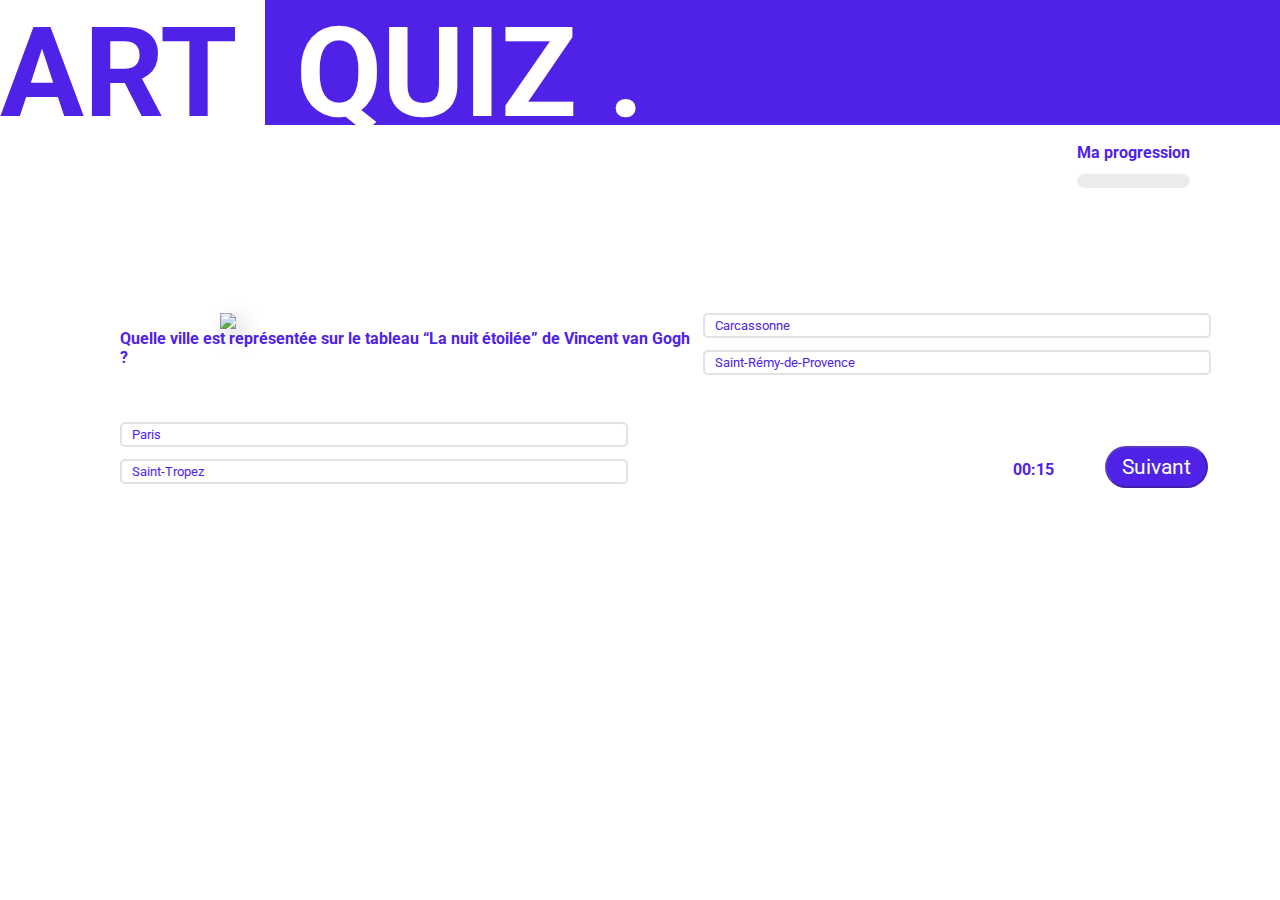
==== index.html @ bf53aac6 "Mise à jour largeur image" ====
<!-- Squelette de la page -->

<!DOCTYPE html>
<html lang="fr">
<head>
<meta charset="UTF-8">
<meta name="viewport" content="width=device-width, initial-scale=1.0">
<title>Quiz Game</title>
<link rel="stylesheet" href="style.css">
	<!-- Importe ici ton fichier JavaScript -->
	<script defer type="module" src="game.js"></script>

	<link rel="preconnect" href="https://fonts.googleapis.com">
<link rel="preconnect" href="https://fonts.gstatic.com" crossorigin>
<link href="https://fonts.googleapis.com/css2?family=Open+Sans:ital,wght@0,300..800;1,300..800&family=Roboto:ital,wght@0,100;0,300;0,400;0,500;0,700;0,900;1,100;1,300;1,400;1,500;1,700;1,900&display=swap" rel="stylesheet">
</head>
<header id="header">

<h1> <span class="violet">ART </span>
    <span class="blanc">‎ QUIZ .</span></h1>




</header>
<body> 
    
	<!-- Placement de la barre de progression -->
	<br>
<div class="progressBar">
	<section>
		<div class="titleBarContainer"> Ma progression
		</div>
		
		<div class="progressBarContainer">
			<progress id="progressBar" max="100" value="0">100</progress> 
		</div>
	</section>
</div>

	<div id="quiz-container">                   <!-- Contenu de tout les éléments -->
	 
	  
  
	 <div>
	  <img class="img" id="image"/>
		<!-- L'image sera injectée ici par JavaScript -->
	</div>
	 
	
	
	<div id= "textqcm">
	 
		<div  class="question" id="question-text">         
		<!-- La question sera injectée ici par JavaScript -->
	  </div> <br>
	
	<div class="options" id="options-container" > 
		
		<!-- Les options seront injectées ici par JavaScript -->
	  </div>
  
	 </div>
	  
	
	
	
	 <br>
	 
	  <div class="button-container">                   <!-- Conteneur de boutons -->
		<button id="nextButton">Suivant</button>  
		                           <!-- Bouton suivant --> 
	<div id="timer">
        00:15 </div>
		
	<button id="replayButton" style="display: none;">Rejouer</button>     <!-- Bouton rejouer -->
	  </div>
	</div>
	
		
  <body>
</html>
---- style.css ----
* {
    margin: 0;
    padding: 0;
    box-sizing: border-box; /* Pour inclure les paddings et bordures dans la taille des éléments */
}

#header {
    margin: 0;
    padding: 0;
    box-sizing: border-box; /* Pour inclure les paddings et bordures dans la taille des éléments */
    background-color: #5022E8;
    height: 125px;
    width:auto;
}
.options button {
    padding: 3px 10px;
    background-color: #ffffff; /* Couleur de fond par défaut */
    border: solid ; /* Contour par défaut */
    border-color: #E3E1E7;
    cursor: pointer;
    color: #5022E8;
    font-family: "Roboto", sans-serif;
    border-radius: 5px;
    border-width: 2px;
    white-space: pre;
    display: block;
    margin-bottom: 12px;
    width: 508px;
    text-align: left
}

#quiz-container {
    display: block;
margin-top: 125px;
margin-left: 120px;

column-count: 2;
column-width: 90px;
column-gap: 6px;
align-items: center;

font-size: clamp(1rem, 0.3043rem + 3.4783vw, 3rem);
}

#textqcm {
    display: block;
  
}
.question {
    color:#5022E8;
    font-family: "Roboto", sans-serif;
    font-weight : bold;
    font-size: 16px;
}
.button-container button{
    padding: 7px 15px;
    font-family: "Roboto", sans-serif;
    color: #ffffff;
    background-color:#5022E8;
    border-radius: 29px;
    font-size: 21px ;
    margin-bottom: 12px;
    position: relative;
    left: 402px;
}
.img{
 filter: drop-shadow(8px 8px 10px rgba(0, 0, 0, 0.24));
 display: flex;
 margin-left: 100px ;
 width:100%;
 max-width: 450px;
}



h1{
    font-family: "Roboto", sans-serif;
    
    font-size: 125px ;

}
.violet{
    color:#5022E8;
    background-color: #ffffff
}

.blanc {
    color: rgb(255, 255, 255);
}

#timer {
    position: relative;
    background-color: #FFFFFF;
    font-family: "Roboto", sans-serif;
    font-size: 16px ;
    color: #5022E8;
    width: 100px;
    left: 280px;
    bottom: 40px;
    font-weight: bolder;
    text-align:center;
}

.progressBar{
    font-family: "Roboto", sans-serif;
    font-weight: bolder;
    color:#5022E8;
    display: flex;
    align-items: right;
    justify-content: right;
    height: fit-content;
    margin-right: 90px;
}

.progressBarContainer {
    font-family: "Roboto", sans-serif;
    width: 100%;
    background-color: #fefbfb;
    border-radius: 8px;
    overflow: hidden;
    height: 16px;
    margin-top: 10px;
}

progress {
    width: 100%;
    appearance: none;
    border: none;
    height: 100%;
    border-radius: 8px;
    overflow: hidden;
}

progress::-webkit-progress-value {
    background-color: #f3f3f3;
}

progress::-webkit-progress-value {
    background-color: #5022E8;
    transition: width 0.5s ease-in-out;  /* Animation de transition */
}

progress::-moz-progress-bar {
    background-color: #5022E8;
    transition: width 0.5s ease-in-out;  /* Animation de transition */
}

/* Style pour le fond de la barre de progression */
progress::-webkit-progress-bar {
    background-color: #ebebeb; 
}
progress::-moz-progress-bar {
    background-color: #ebebeb; 
}


@keyframes progress-animation {
    from {
        width: 0;
    }
    to {
        width: 100%;
    }
}


#menuBody{

    background-color: #5022E8;
    text-align: center;
}

#menuQuiz{
    text-align: center;
   color: #FFFFFF;
   font-family: "Roboto", sans-serif;
   font-size: 134px ;
   margin: 190px;

}

.buttonQuiz{
    position:relative;
    bottom: 120px;
    padding: 7px 15px;
    font-family: "Roboto", sans-serif;
    color:#5022E8;
    background-color:#FFFFFF;
    border-color:#5022E8;
    border-radius: 10px;
    font-size: 21px ;
    font-weight: bold;
    margin-bottom: left;
   margin: 50px;
   width: 150px;
   text-align: center;
  gap: 20px;
}
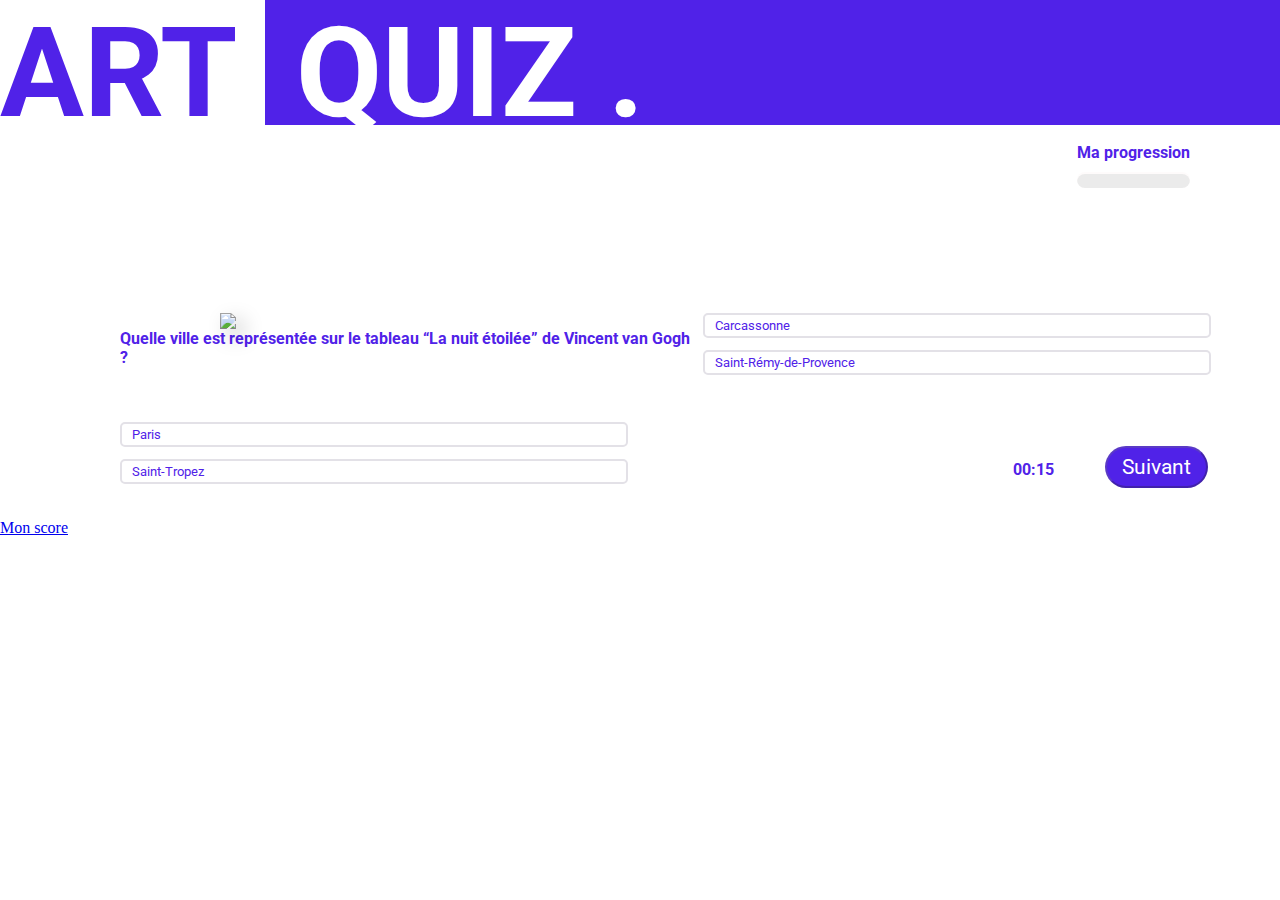
==== commit 8dc6008a: "Theo's part" ====
--- a/index.html
+++ b/index.html
@@ -77,6 +77,11 @@
 	  </div>
 	</div>
 	
+
+	<div id="changePage">
+		<a href="score.html">Mon score</a>
+	</div>
+	
 		
   <body>
 </html> --- a/style.css
+++ b/style.css
@@ -87,6 +87,10 @@
 
 .blanc {
     color: rgb(255, 255, 255);
+}
+
+* {
+    cursor: url("FAUT EN TROUVER UN"), auto;
 }
 
 #timer {
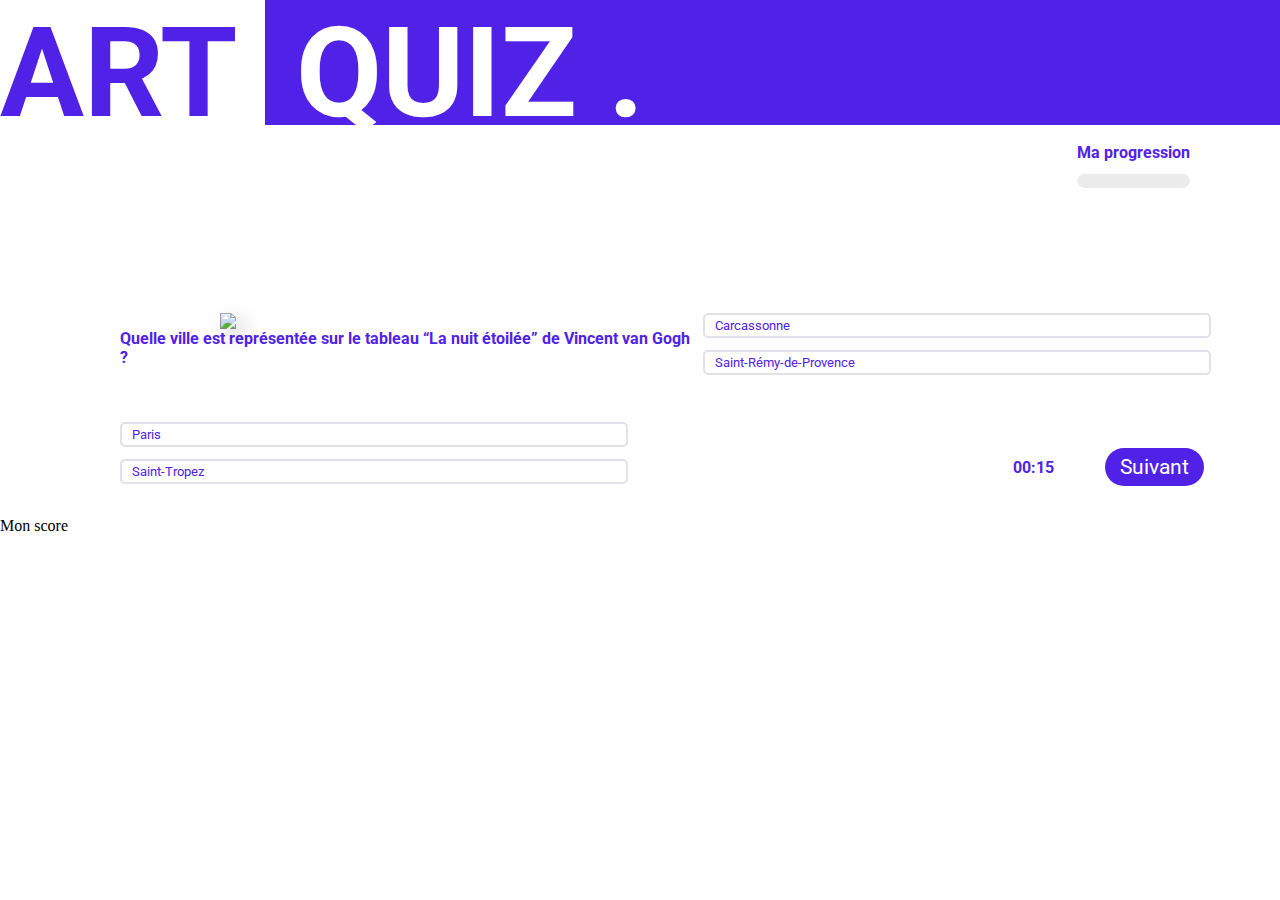
==== commit f84a657c: "css + scorepageupdate" ====
--- a/index.html
+++ b/index.html
@@ -78,7 +78,7 @@
 	</div>
 	
 
-	<div id="changePage">
+	<div id="changePageToScore">
 		<a href="score.html">Mon score</a>
 	</div>
 	
--- a/style.css
+++ b/style.css
@@ -4,6 +4,20 @@
     padding: 0;
     box-sizing: border-box; /* Pour inclure les paddings et bordures dans la taille des éléments */
 }
+
+html, body {
+    margin: 0;
+    padding: 0;
+    height: 100%;
+}
+
+.button-container button {
+    all: unset; /* Retire tous les styles de base */
+    cursor: pointer; /* Indique que c'est un bouton cliquable */
+}
+
+
+
 
 #header {
     margin: 0;
@@ -27,7 +41,8 @@
     display: block;
     margin-bottom: 12px;
     width: 508px;
-    text-align: left
+    text-align: left;
+    transition: transform 0.5s ease, background-color 0.5s ease; 
 }
 
 #quiz-container {
@@ -90,7 +105,7 @@
 }
 
 * {
-    cursor: url("FAUT EN TROUVER UN"), auto;
+    cursor: url("A TROUVER"), auto;
 }
 
 #timer {
@@ -185,6 +200,8 @@
 }
 
 .buttonQuiz{
+    all: unset; /* Retire tous les styles de base */
+    cursor: pointer; /* Indique que c'est un bouton cliquable */
     position:relative;
     bottom: 120px;
     padding: 7px 15px;
@@ -201,3 +218,82 @@
    text-align: center;
   gap: 20px;
 }
+
+
+.options :hover {
+    transform: scale(1.1);
+    background-color: whitesmoke;
+ 
+}
+
+.button-container :hover{
+
+    transform: scale(1.1); /* Scale up the button on hover */
+    background-color:#6c46e6; /* Lighter, semi-transparent background color */
+
+}
+
+
+.buttonQuiz :hover {
+    transform: scale(1.1);
+    background-color: whitesmoke;
+}
+
+
+.options :hover {
+    transform: scale(1.1);
+    background-color: whitesmoke;
+ 
+}
+
+.button-container :hover{
+
+    transform: scale(1.1); /* Scale up the button on hover */
+    background-color:#6c46e6; /* Lighter, semi-transparent background color */
+
+}
+
+
+.buttonQuiz :hover {
+    transform: scale(1.1);
+    background-color: whitesmoke;
+}
+
+#scoreBackround{
+    background-color:#5022E8;
+    height: 100%;
+}
+
+#titleMesScores{
+    color: rgb(255, 255, 255);
+    font-family: "Roboto", sans-serif;
+    text-align: center;
+}
+
+#tryNumber{
+    color: rgb(255, 255, 255);
+    font-family: "Roboto", sans-serif;
+    font-weight: 400;
+    text-align: center;
+}
+
+#myScores{
+    color:chocolate;
+}
+
+#changePage{
+    color: rgb(221, 255, 0);
+    color:#5022E8;
+    background-color:#FFFFFF;
+    border-color:#5022E8;
+    border-radius: 15px;
+    font-family: "Roboto", sans-serif;
+    font-size: 21px ;
+    font-weight: bold;
+}
+
+a, a:visited, a:hover, a:active {
+    text-decoration: none; /* Retire le soulignement */
+    color: inherit;        /* Couleur héritée ou modifiez par une couleur spécifique */
+    cursor: pointer;       /* Curseur pour indiquer que c'est un lien */
+}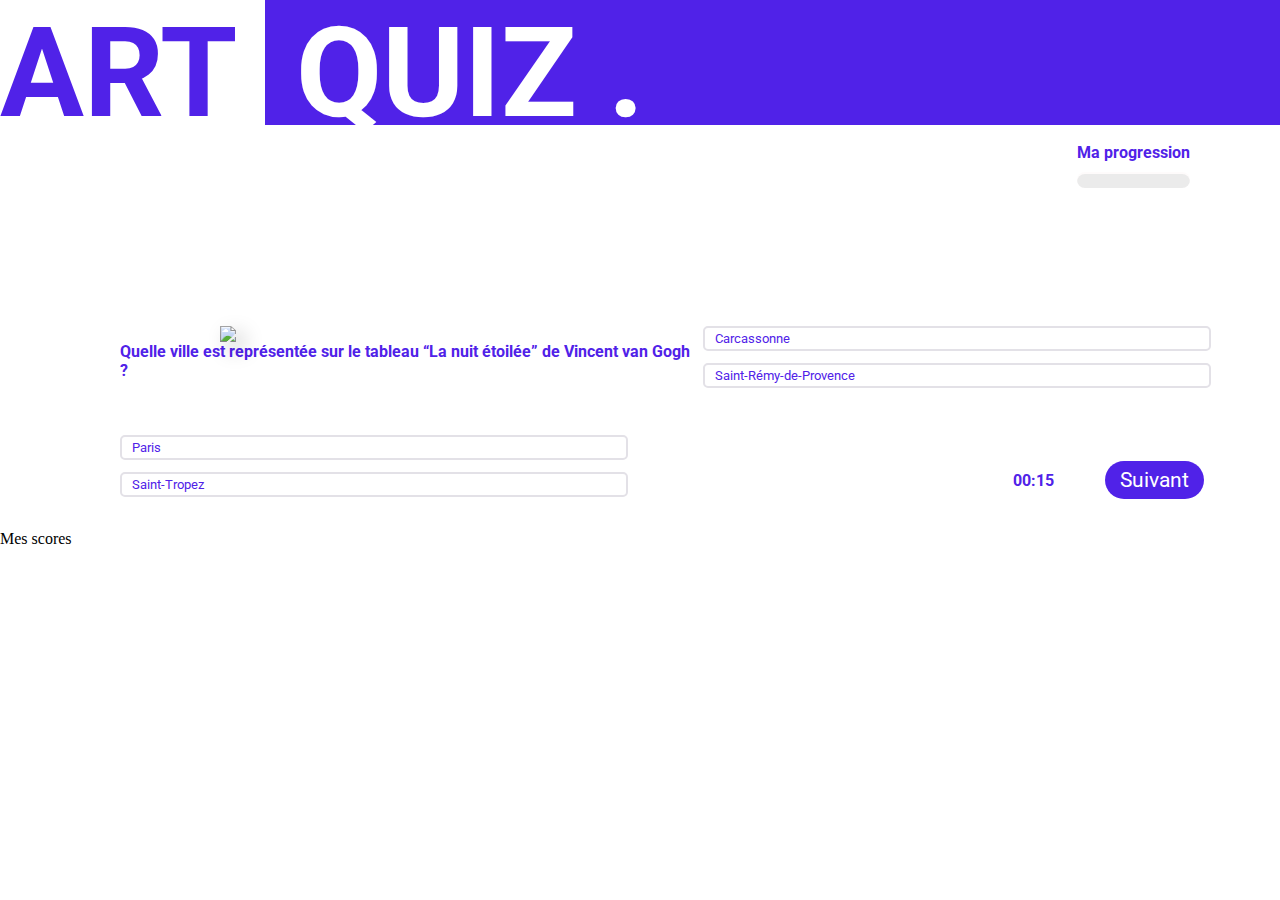
==== commit bed34461: "page de fin" ====
--- a/index.html
+++ b/index.html
@@ -3,85 +3,84 @@
 <!DOCTYPE html>
 <html lang="fr">
 <head>
-<meta charset="UTF-8">
-<meta name="viewport" content="width=device-width, initial-scale=1.0">
-<title>Quiz Game</title>
-<link rel="stylesheet" href="style.css">
+	<meta charset="UTF-8">
+	<meta name="viewport" content="width=device-width, initial-scale=1.0">
+	<title>Quiz Game</title>
+	<link rel="stylesheet" href="style.css">
 	<!-- Importe ici ton fichier JavaScript -->
 	<script defer type="module" src="game.js"></script>
+	<link rel="preconnect" href="https://fonts.googleapis.com">
+	<link rel="preconnect" href="https://fonts.gstatic.com" crossorigin>
+	<link href="https://fonts.googleapis.com/css2?family=Open+Sans:ital,wght@0,300..800;1,300..800&family=Roboto:ital,wght@0,100;0,300;0,400;0,500;0,700;0,900;1,100;1,300;1,400;1,500;1,700;1,900&display=swap" rel="stylesheet">
+</head>
 
-	<link rel="preconnect" href="https://fonts.googleapis.com">
-<link rel="preconnect" href="https://fonts.gstatic.com" crossorigin>
-<link href="https://fonts.googleapis.com/css2?family=Open+Sans:ital,wght@0,300..800;1,300..800&family=Roboto:ital,wght@0,100;0,300;0,400;0,500;0,700;0,900;1,100;1,300;1,400;1,500;1,700;1,900&display=swap" rel="stylesheet">
-</head>
 <header id="header">
+	<h1> <span class="violet">ART </span>
+    <span class="blanc">‎ QUIZ .</span></h1>
+</header>
 
-<h1> <span class="violet">ART </span>
-    <span class="blanc">‎ QUIZ .</span></h1>
-
-
-
-
-</header>
 <body> 
     
 	<!-- Placement de la barre de progression -->
+<br>
+	<div class="progressBar">
+		<section>
+			<div class="titleBarContainer"> Ma progression</div>
+			<div class="progressBarContainer">
+				<progress id="progressBar" max="100" value="0">100</progress> 
+			</div>
+		</section>	
+	</div>
+
+	<div id="end-container">
+		<p id="endText">
+			<!-- La phrase de fin sera injectée ici par JavaScript -->
+		</p>
+		<br>
+		<p id="scoreText">
+			<!-- La phrase avec le score sera injectée ici par JavaScript -->
+		</p>
+		<br>
+		<p id="endMessage"> 
+			<!-- Le message de fin sera injecté ici par JavaScript -->
+		</p>
+	</div>
+
+	<div id="quiz-container">     <!-- Contenu de tout les éléments -->
+		<div>
+	  		<img class="img" id="image"/>
+			<!-- L'image sera injectée ici par JavaScript -->
+		</div>
+		<div id= "textqcm">
+	 	<div  class="question" id="question-text">         
+			<!-- La question sera injectée ici par JavaScript -->
+	  	</div>
+		
+		<br>
+	
+		<div class="options" id="options-container" > 
+			<!-- Les options seront injectées ici par JavaScript -->
+	  	</div>
+	</div>
+	  
 	<br>
-<div class="progressBar">
-	<section>
-		<div class="titleBarContainer"> Ma progression
+	 
+	<div class="button-container">                   <!-- Conteneur de boutons -->
+		<button id="nextButton">Suivant</button>       <!-- Bouton suivant --> 
+		<div id="timer">
+        	00:15 
 		</div>
-		
-		<div class="progressBarContainer">
-			<progress id="progressBar" max="100" value="0">100</progress> 
-		</div>
-	</section>
-</div>
-
-	<div id="quiz-container">                   <!-- Contenu de tout les éléments -->
-	 
-	  
-  
-	 <div>
-	  <img class="img" id="image"/>
-		<!-- L'image sera injectée ici par JavaScript -->
-	</div>
-	 
-	
-	
-	<div id= "textqcm">
-	 
-		<div  class="question" id="question-text">         
-		<!-- La question sera injectée ici par JavaScript -->
-	  </div> <br>
-	
-	<div class="options" id="options-container" > 
-		
-		<!-- Les options seront injectées ici par JavaScript -->
-	  </div>
-  
-	 </div>
-	  
-	
-	
-	
-	 <br>
-	 
-	  <div class="button-container">                   <!-- Conteneur de boutons -->
-		<button id="nextButton">Suivant</button>  
-		                           <!-- Bouton suivant --> 
-	<div id="timer">
-        00:15 </div>
-		
-	<button id="replayButton" style="display: none;">Rejouer</button>     <!-- Bouton rejouer -->
-	  </div>
+			<button id="replayButton" style="display: none;">Rejouer</button>     <!-- Bouton rejouer -->
+	 	</div>
 	</div>
 	
 
 	<div id="changePageToScore">
-		<a href="score.html">Mon score</a>
+		<a href="score.html">Mes scores</a>
 	</div>
 	
-		
-  <body>
+	
+
+<body>
+
 </html> --- a/style.css
+++ b/style.css
@@ -45,17 +45,33 @@
     transition: transform 0.5s ease, background-color 0.5s ease; 
 }
 
+#end-container {
+    font-family: "Roboto", sans-serif;
+    font-weight: bold;
+    color: #5022E8;
+    text-align: center;
+  
+}
+
+#scoreText {
+   font-size: 40pt;
+}
+
+#endMessage {
+    font-size: 20pt;
+}
+
 #quiz-container {
     display: block;
-margin-top: 125px;
-margin-left: 120px;
-
-column-count: 2;
-column-width: 90px;
-column-gap: 6px;
-align-items: center;
-
-font-size: clamp(1rem, 0.3043rem + 3.4783vw, 3rem);
+    margin-top: 100px;
+    margin-left: 120px;
+
+    column-count: 2;
+    column-width: 90px;
+    column-gap: 6px;
+    align-items: center;
+
+    font-size: clamp(1rem, 0.3043rem + 3.4783vw, 3rem);
 }
 
 #textqcm {
@@ -154,7 +170,9 @@
 progress::-webkit-progress-value {
     background-color: #f3f3f3;
 }
-
+progress::-moz-progress-bar {
+    background-color: #f3f3f3;
+}
 progress::-webkit-progress-value {
     background-color: #5022E8;
     transition: width 0.5s ease-in-out;  /* Animation de transition */
@@ -220,6 +238,7 @@
 }
 
 
+
 .options :hover {
     transform: scale(1.1);
     background-color: whitesmoke;
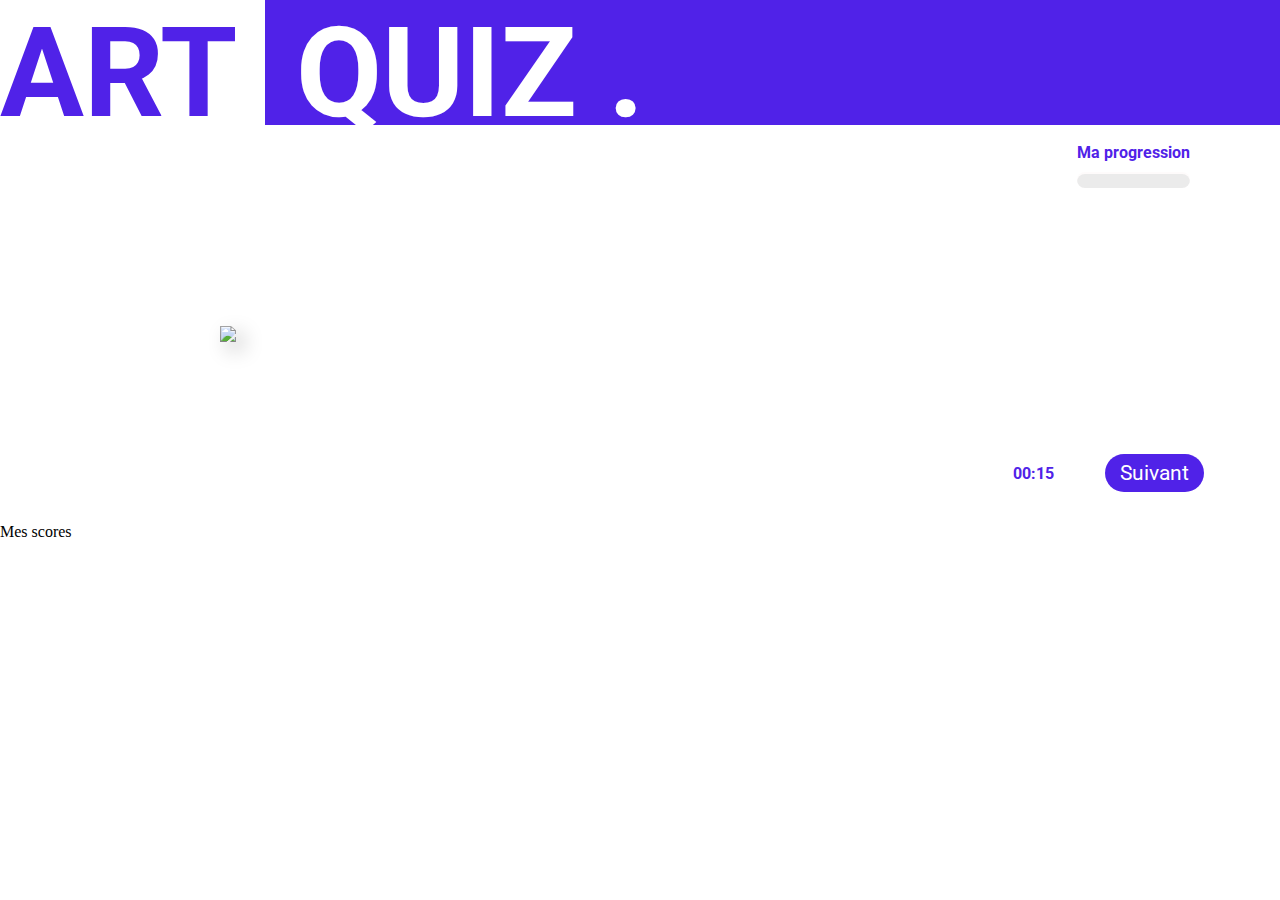
==== commit 0dc1fa38: "tout" ====
--- a/index.html
+++ b/index.html
@@ -48,7 +48,7 @@
 
 	<div id="quiz-container">     <!-- Contenu de tout les éléments -->
 		<div>
-	  		<img class="img" id="image"/>
+	  		<img class="img" id="image"/> <br><br><br>
 			<!-- L'image sera injectée ici par JavaScript -->
 		</div>
 		<div id= "textqcm">
--- a/style.css
+++ b/style.css
@@ -49,8 +49,7 @@
     font-family: "Roboto", sans-serif;
     font-weight: bold;
     color: #5022E8;
-    text-align: center;
-  
+    text-align:center;
 }
 
 #scoreText {
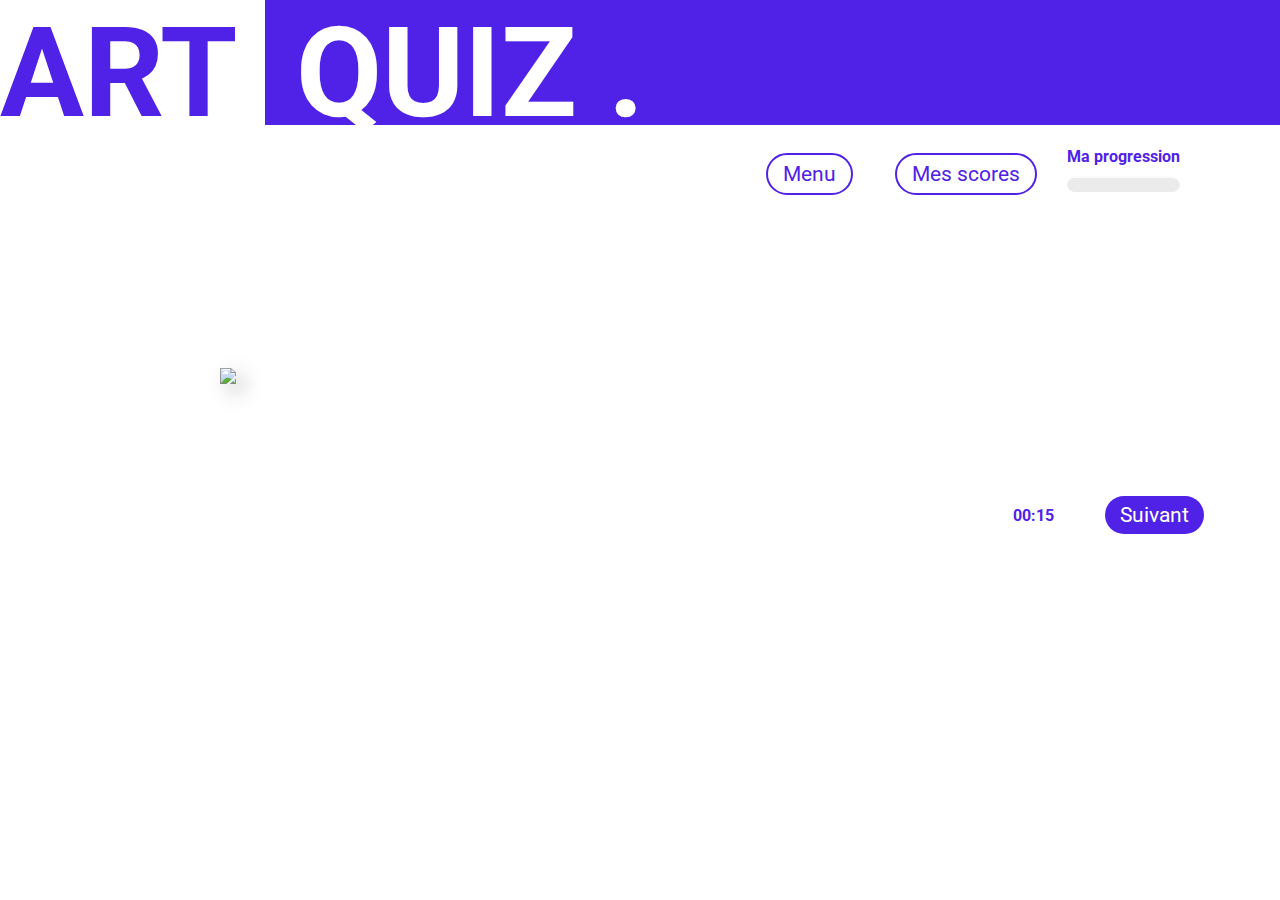
==== commit 17cb4d22: "feature end Page" ====
--- a/index.html
+++ b/index.html
@@ -23,16 +23,26 @@
     
 	<!-- Placement de la barre de progression -->
 <br>
-	<div class="progressBar">
+	
+
+	
+<div class="topContainer">
+    <button id="menuButton" onclick="window.location.href='menu.html';">Menu</button>
+	<button id="changePageToScore" onclick="window.location.href='score.html';">Mes scores</button>
+    <div class="progressBar">
 		<section>
 			<div class="titleBarContainer"> Ma progression</div>
 			<div class="progressBarContainer">
-				<progress id="progressBar" max="100" value="0">100</progress> 
+				<progress id="progressBar" max="100" value="0"></progress> 
 			</div>
 		</section>	
 	</div>
+</div>
+
+	
 
 	<div id="end-container">
+		<br><br><br><br><br>
 		<p id="endText">
 			<!-- La phrase de fin sera injectée ici par JavaScript -->
 		</p>
@@ -71,14 +81,21 @@
         	00:15 
 		</div>
 			<button id="replayButton" style="display: none;">Rejouer</button>     <!-- Bouton rejouer -->
-	 	</div>
 	</div>
 	
 
-	<div id="changePageToScore">
+	
+	
+
+
+	<!-- <div>
+		<a href="score.html" id="changePageToScore" class="scoreButton" >Mes scores</a>
+	</div> -->
+
+	<!-- <div id="changePageToScore">
 		<a href="score.html">Mes scores</a>
 	</div>
-	
+	 -->
 	
 
 <body>
--- a/style.css
+++ b/style.css
@@ -15,9 +15,6 @@
     all: unset; /* Retire tous les styles de base */
     cursor: pointer; /* Indique que c'est un bouton cliquable */
 }
-
-
-
 
 #header {
     margin: 0;
@@ -46,6 +43,9 @@
 }
 
 #end-container {
+    justify-content:center;     /* Aligne les éléments horizontalement à droite */
+    align-items: center;         /* Aligne les éléments verticalement au centre */
+    gap: 20pt;                   /* Espace entre les éléments (facultatif) */
     font-family: "Roboto", sans-serif;
     font-weight: bold;
     color: #5022E8;
@@ -62,7 +62,7 @@
 
 #quiz-container {
     display: block;
-    margin-top: 100px;
+    margin-top: 40px;
     margin-left: 120px;
 
     column-count: 2;
@@ -144,7 +144,7 @@
     align-items: right;
     justify-content: right;
     height: fit-content;
-    margin-right: 90px;
+    margin-right: 100px;
 }
 
 .progressBarContainer {
@@ -241,14 +241,11 @@
 .options :hover {
     transform: scale(1.1);
     background-color: whitesmoke;
- 
 }
 
 .button-container :hover{
-
     transform: scale(1.1); /* Scale up the button on hover */
     background-color:#6c46e6; /* Lighter, semi-transparent background color */
-
 }
 
 
@@ -261,14 +258,11 @@
 .options :hover {
     transform: scale(1.1);
     background-color: whitesmoke;
- 
 }
 
 .button-container :hover{
-
     transform: scale(1.1); /* Scale up the button on hover */
     background-color:#6c46e6; /* Lighter, semi-transparent background color */
-
 }
 
 
@@ -286,6 +280,7 @@
     color: rgb(255, 255, 255);
     font-family: "Roboto", sans-serif;
     text-align: center;
+    font-size: x-large;
 }
 
 #tryNumber{
@@ -293,6 +288,7 @@
     font-family: "Roboto", sans-serif;
     font-weight: 400;
     text-align: center;
+    font-size: large;
 }
 
 #myScores{
@@ -304,14 +300,74 @@
     color:#5022E8;
     background-color:#FFFFFF;
     border-color:#5022E8;
-    border-radius: 15px;
+    border-radius:10px;
     font-family: "Roboto", sans-serif;
     font-size: 21px ;
-    font-weight: bold;
+    font-weight:500;
+    width:fit-content;
+    padding: 6px 18px;
 }
 
 a, a:visited, a:hover, a:active {
     text-decoration: none; /* Retire le soulignement */
     color: inherit;        /* Couleur héritée ou modifiez par une couleur spécifique */
     cursor: pointer;       /* Curseur pour indiquer que c'est un lien */
+}
+
+/* #changePageToScore{
+    color: rgb(221, 255, 0);
+    color:#ffffff;
+    background-color:#5022E8;
+    border-color:#ffffff;
+    border-radius:29px;
+    font-family: "Roboto", sans-serif;
+    font-size: 21px ;
+    font-weight:500;
+    width:fit-content;
+    padding: 7px 15px;
+    margin-bottom: 12px;
+} */
+
+#changePageToScore {
+    padding: 7px 15px;
+    font-family: "Roboto", sans-serif;
+    color:#5022E8;
+    background-color:#ffffff;
+    border-radius: 29px;
+    border-style:solid;
+    border-color: #5022E8;
+    font-size: 21px;
+    margin-left: 12px;
+    margin-top: 10px;
+    position: relative;
+}
+#menuButton {
+    padding: 7px 15px;
+    font-family: "Roboto", sans-serif;
+    color:#5022E8;
+    background-color:#ffffff;
+    border-radius: 29px;
+    border-style:solid;
+    border-color: #5022E8;
+    font-size: 21px;
+    margin-left: 12px;
+    margin-top: 10px;
+    position: relative;
+}
+
+
+#changePageToScore:hover{
+    transform: scale(1.1); /* Scale up the button on hover */
+}
+
+#menuButton:hover{
+    transform: scale(1.1); /* Scale up the button on hover */
+}
+
+
+.topContainer {
+    display: flex;               /* Active Flexbox pour placer les éléments en ligne */
+    justify-content: flex-end;     /* Aligne les éléments horizontalement à droite */
+    align-items: center;         /* Aligne les éléments verticalement au centre */
+    gap: 30px;                   /* Espace entre les éléments (facultatif) */
 }